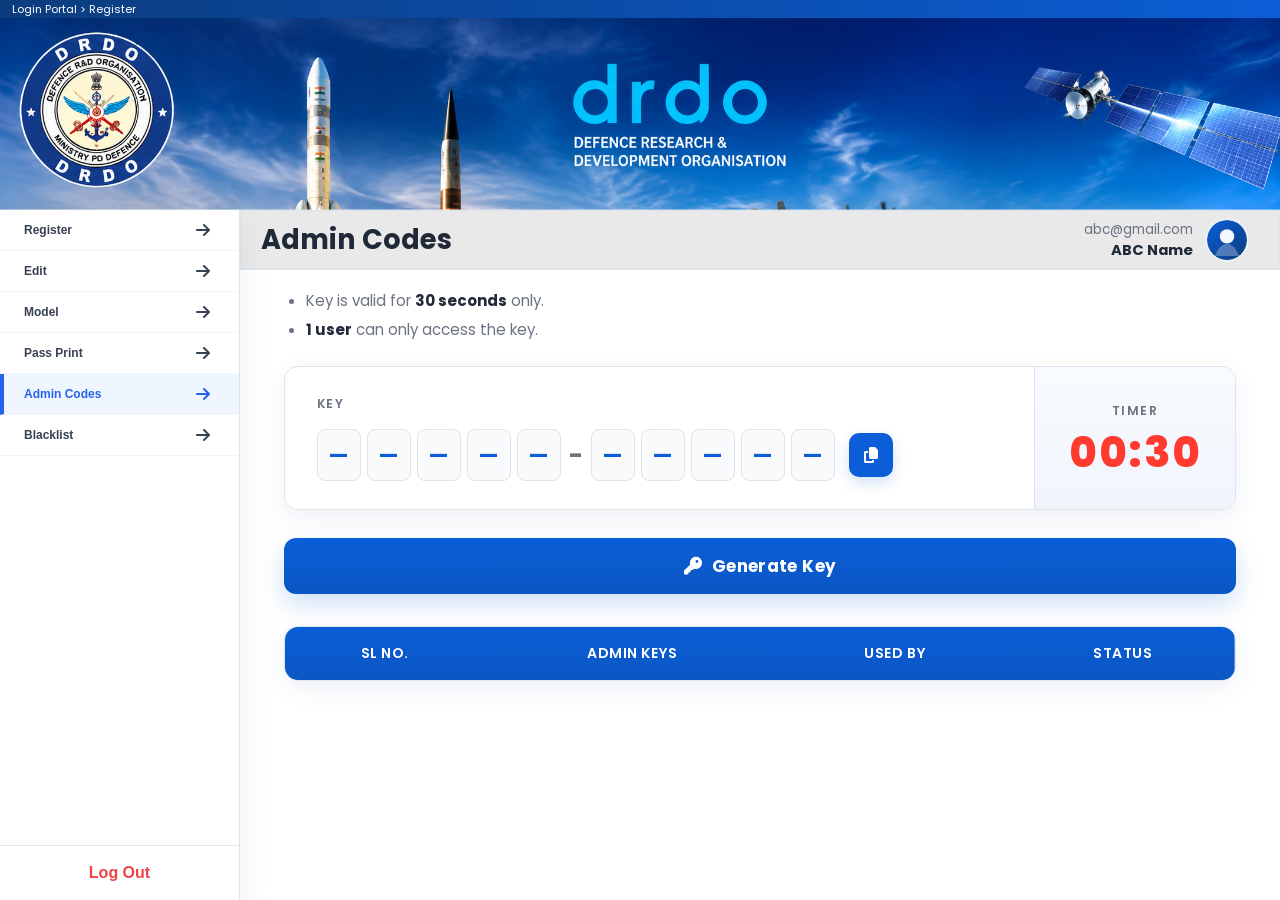
==== frontend/admin_codes_page/index.html @ 41c335f1 "v3" ====
<!DOCTYPE html>
<html lang="en">
<head>
    <meta charset="UTF-8">
    <meta name="viewport" content="width=device-width, initial-scale=1.0">
    <title>Admin Codes — Visitor Pass Management Portal</title>
    <meta name="description" content="Generate and manage admin access codes for the Visitor Pass Management Portal.">
    <link rel="preconnect" href="https://fonts.googleapis.com">
    <link rel="preconnect" href="https://fonts.gstatic.com" crossorigin>
    <link rel="stylesheet" href="https://cdnjs.cloudflare.com/ajax/libs/font-awesome/6.7.2/css/all.min.css">
    <link href="https://fonts.googleapis.com/css2?family=Poppins:wght@400;500;600;700;800&display=swap" rel="stylesheet">
    <link rel="stylesheet" href="../register_page/style.css">
    <link rel="stylesheet" href="style.css">
</head>
<body>
    <!-- Thin top breadcrumb strip -->
    <header class="mini-header" aria-label="Breadcrumb">
        <span>Login Portal &gt; Register</span>
    </header>

    <!-- Banner -->
    <section class="banner" aria-label="Portal banner">
        <div class="banner__overlay"></div>
    </section>

    <div class="app" id="appRoot">
        <!-- Sidebar navigation -->
        <div class="sidebar">
            <a href="../register_page/index.html" class="menu-item">
                <span>Register</span>
                <i class="fa-solid fa-arrow-right"></i>
            </a>
            <a href="../edit_page/index.html" class="menu-item">
                <span>Edit</span>
                <i class="fa-solid fa-arrow-right"></i>
            </a>
            <a href="#" class="menu-item">
                <span>Model</span>
                <i class="fa-solid fa-arrow-right"></i>
            </a>
            <a href="#" class="menu-item">
                <span>Pass Print</span>
                <i class="fa-solid fa-arrow-right"></i>
            </a>
            <a href="#" class="menu-item active">
                <span>Admin Codes</span>
                <i class="fa-solid fa-arrow-right"></i>
            </a>
            <a href="#" class="menu-item">
                <span>Blacklist</span>
                <i class="fa-solid fa-arrow-right"></i>
            </a>
            <div class="spacer"></div>
            <a id="logoutButton" class="logout">Log Out</a>
        </div>

        <div class="overlay" id="sidebarOverlay" hidden></div>

        <main class="main">
            <!-- Topbar -->
            <header class="topbar">
                <div class="topbar__left">
                    <div>
                        <h2>Admin Codes</h2>
                    </div>
                </div>
                <div class="topbar__right">
                    <div class="profile" id="profileWidget">
                        <button class="profile__button" type="button" id="profileToggle" aria-haspopup="true" aria-expanded="false">
                            <span>
                                <small id="profileUsername">abc@gmail.com</small>
                                <strong id="profileName">ABC Name</strong>
                            </span>
                            <img alt="Profile picture" src="data:image/svg+xml;charset=UTF-8,%3Csvg xmlns='http://www.w3.org/2000/svg' width='200' height='200' viewBox='0 0 200 200'%3E%3Cdefs%3E%3ClinearGradient id='g' x1='0' x2='1' y1='0' y2='1'%3E%3Cstop offset='0' stop-color='%230B5ED7'/%3E%3Cstop offset='1' stop-color='%230B3C7D'/%3E%3C/linearGradient%3E%3C/defs%3E%3Crect width='200' height='200' rx='100' fill='url(%23g)'/%3E%3Ccircle cx='100' cy='82' r='36' fill='white' fill-opacity='.95'/%3E%3Cpath d='M40 180c13-40 41-61 60-61s47 21 60 61' fill='white' fill-opacity='.28'/%3E%3C/svg%3E">
                        </button>
                        <div class="profile__menu" id="profileMenu" hidden>
                            <button type="button">View profile</button>
                            <button type="button">Account settings</button>
                            <button type="button" id="profileLogout">Sign out</button>
                        </div>
                    </div>
                </div>
            </header>

            <!-- Dashboard content -->
            <section class="content-card">
                <div class="admin-page">

                    <!-- Instructions -->
                    <div class="page-header">
                        <ul class="admin-instructions">
                            <li>Key is valid for <strong>30 seconds</strong> only.</li>
                            <li><strong>1 user</strong> can only access the key.</li>
                        </ul>
                    </div>

                    <!-- Key & Timer Display -->
                    <div class="active-key-card" id="activeKeyCard">

                        <!-- Left: Key Display -->
                        <div class="key-section">
                            <span class="section-label-text">Key</span>
                            <div class="key-display">
                                <div class="key-boxes" id="keyBoxes">
                                    <span class="key-char" id="keyChar1">—</span>
                                    <span class="key-char" id="keyChar2">—</span>
                                    <span class="key-char" id="keyChar3">—</span>
                                    <span class="key-char" id="keyChar4">—</span>
                                    <span class="key-char" id="keyChar5">—</span>
                                    <span class="key-hyphen">-</span>
                                    <span class="key-char" id="keyChar6">—</span>
                                    <span class="key-char" id="keyChar7">—</span>
                                    <span class="key-char" id="keyChar8">—</span>
                                    <span class="key-char" id="keyChar9">—</span>
                                    <span class="key-char" id="keyChar10">—</span>
                                </div>
                                <button class="copy-btn" id="copyBtn" type="button" title="Copy key to clipboard" aria-label="Copy key">
                                    <i class="fa-solid fa-copy"></i>
                                </button>
                            </div>
                        </div>

                        <!-- Vertical Divider -->
                        <div class="card-divider"></div>

                        <!-- Right: Timer Display -->
                        <div class="timer-section">
                            <span class="section-label-text">Timer</span>
                            <h2 class="timer-value" id="timer">00:30</h2>
                        </div>
                    </div>

                    <!-- Generate Key Button -->
                    <button class="generate-btn" id="generateBtn" type="button">
                        <i class="fa-solid fa-key"></i>
                        Generate Key
                    </button>

                    <!-- Data Table -->
                    <div class="table-card" id="tableCard">
                        <table>
                            <thead>
                                <tr>
                                    <th>Sl no.</th>
                                    <th>Admin keys</th>
                                    <th>Used by</th>
                                    <th>Status</th>
                                </tr>
                            </thead>
                            <tbody id="historyTable">
                                <!-- Rows will be inserted by JS -->
                            </tbody>
                        </table>
                    </div>

                </div>
            </section>
        </main>
    </div>

    <script src="script.js"></script>
</body>
</html>
---- frontend/register_page/style.css ----
:root {
    --primary: #0b5ed7;
    --primary-dark: #0b3c7d;
    --bg: #f4f7fb;
    --sidebar: #ffffff;
    --card: #ffffff;
    --border: #dde4ec;
    --text: #1f2937;
    --muted: #6b7280;
    --shadow: 0 10px 30px rgba(15, 23, 42, 0.08);
    --shadow-strong: 0 16px 40px rgba(15, 23, 42, 0.12);
    --radius: 8px;
    --transition: 180ms ease;
}

* {
    box-sizing: border-box;
    margin: 0;
    padding: 0;
}

html {
    scroll-behavior: smooth;
}

body {
    height: 100%;
    margin: 0;
    overflow: hidden;
}

body.sidebar-open {
    overflow: hidden;
}

button,
input,
select,
textarea {
    font: inherit;
}

button {
    border: 0;
    cursor: pointer;
}

img {
    display: block;
    max-width: 100%;
}

a {
    color: inherit;
}

.page-shell {
    min-height: 100vh;
}

.portal-strip {
    height: 18px;
    background: var(--primary);
    color: #fff;
    font-size: 11px;
    display: flex;
    align-items: center;
    gap: 10px;
    padding: 0 14px;
    box-shadow: 0 2px 10px rgba(11, 94, 215, 0.28);
}

.menu-toggle {
    width: 24px;
    height: 16px;
    display: none;
    background: transparent;
    align-items: center;
    justify-content: center;
    gap: 3px;
    flex-direction: column;
}

.menu-toggle span {
    width: 18px;
    height: 2px;
    border-radius: 999px;
    background: #fff;
}

.banner {
    width: 100%;
    height: clamp(120px, 15vw, 220px);
    background-image: url("banner.png");
    background-size: cover;
    background-position: center;
    background-repeat: no-repeat;
    box-shadow: inset 0 -1px 0 rgba(255, 255, 255, 0.35);
}

.dashboard {
    display: flex;
    min-height: calc(100vh - 18px - clamp(120px, 15vw, 220px));
}

.sidebar {
    width: 240px;
    flex: 0 0 240px;
    background: var(--sidebar);
    border-right: 1px solid var(--border);
    box-shadow: var(--shadow);
    display: flex;
    flex-direction: column;
    position: sticky;
    top: 0;
    height: calc(100vh - 18px);
    z-index: 20;
}
.sidebar__header {
    display: flex;
    gap: 12px;
    align-items: center;
    padding: 22px 18px 18px;
    border-bottom: 1px solid var(--border);
}


.sidebar__mark {
    width: 44px;
    height: 44px;
    border-radius: 12px;
    background: linear-gradient(135deg, var(--primary), var(--primary-dark));
    color: #fff;
    display: grid;
    place-items: center;
    font-weight: 700;
    box-shadow: 0 10px 18px rgba(11, 94, 215, 0.22);
}

.sidebar__header h2 {
    font-size: 1rem;
    margin-bottom: 2px;
}

.sidebar__header p {
    color: var(--muted);
    font-size: 0.85rem;
}

.sidebar__nav {
    display: grid;
    padding: 14px 10px;
    gap: 4px;
}

.nav-item {
    display: flex;
    align-items: center;
    gap: 12px;
    padding: 13px 14px;
    text-decoration: none;
    border-radius: var(--radius);
    color: var(--text);
    transition: background var(--transition), color var(--transition), transform var(--transition), box-shadow var(--transition);
}

.nav-item:hover,
.nav-item--active {
    background: rgba(11, 94, 215, 0.1);
    color: var(--primary);
    transform: translateX(3px);
}

.nav-item--active {
    font-weight: 600;
    box-shadow: inset 3px 0 0 var(--primary);
}

.nav-icon {
    width: 30px;
    height: 30px;
    border-radius: 999px;
    background: #eef4ff;
    display: grid;
    place-items: center;
    font-size: 0.72rem;
    color: var(--primary-dark);
    flex-shrink: 0;
}

.sidebar__footer {
    margin-top: auto;
    padding: 16px;
    border-top: 1px solid var(--border);
}

.logout-btn {
    width: 100%;
    border-radius: var(--radius);
    background: #dc2626;
    color: #fff;
    padding: 13px 16px;
    transition: transform var(--transition), filter var(--transition), box-shadow var(--transition);
    box-shadow: 0 10px 22px rgba(220, 38, 38, 0.2);
}

.logout-btn:hover {
    transform: translateY(-1px);
    filter: brightness(1.04);
}

.overlay {
    display: none;
}

.main-content {
    flex: 1;
    min-width: 0;
    padding: 22px;
    display: grid;
    gap: 18px;
}
.topbar{
    margin:0 !important;
    border-radius:0 !important;

    width:100%;

    padding:0 20px;

    height:60px;

    background:#fff;

    border-bottom:1px solid #ddd;

    box-shadow:0 5px 8px rgba(0,0,0,.08);
}

.eyebrow {
    font-size: 0.72rem;
    letter-spacing: 0.18em;
    text-transform: uppercase;
    color: var(--muted);
    margin-bottom: 6px;
}

.topbar h1,
.card-header h2 {
    font-size: clamp(1.35rem, 1.1vw + 1rem, 2rem);
    color: var(--primary-dark);
}

.subtitle {
    color: var(--secondary-text, var(--muted));
    margin-top: 4px;
}
.profile
.profile-area {
    position: relative;
}
.profile-trigger {
    display: flex;
    align-items: center;
    gap: 12px;
    background: #fff;
    border: 1px solid var(--border);
    border-radius: 999px;
    padding: 8px 12px 8px 8px;
    box-shadow: var(--shadow);
    transition: transform var(--transition), box-shadow var(--transition);
}

.profile-trigger:hover {
    transform: translateY(-1px);
    box-shadow: var(--shadow-strong);
}

.profile-trigger img {
    width: 48px;
    height: 48px;
    border-radius: 50%;
    object-fit: cover;
}

.profile-meta {
    display: grid;
    text-align: left;
}

.profile-meta strong {
    font-size: 0.92rem;
}

.profile-meta small {
    color: var(--muted);
}

.profile-caret {
    color: var(--muted);
    font-size: 0.85rem;
}

.profile-menu {
    position: absolute;
    top: calc(100% + 10px);
    right: 0;
    width: 220px;
    background: #fff;
    border: 1px solid var(--border);
    border-radius: 14px;
    box-shadow: var(--shadow-strong);
    padding: 8px;
    display: none;
    z-index: 40;
}

.profile-menu.is-open {
    display: grid;
}

.profile-menu a {
    text-decoration: none;
    color: var(--text);
    padding: 12px 12px;
    border-radius: 10px;
    transition: background var(--transition), color var(--transition);
}

.profile-menu a:hover {
    background: rgba(11, 94, 215, 0.08);
    color: var(--primary);
}

.main-card {
    background: var(--card);
    border: 1px solid var(--border);
    border-radius: 12px;
    box-shadow: var(--shadow);
    padding: 24px;
}

.card-header {
    display: flex;
    justify-content: space-between;
    align-items: center;
    gap: 16px;
    margin-bottom: 20px;
}

.card-actions {
    display: flex;
    gap: 10px;
}

.icon-btn {
    width: 40px;
    height: 40px;
    border-radius: 50%;
    background: #f8fafc;
    border: 1px solid var(--border);
    transition: transform var(--transition), background var(--transition), box-shadow var(--transition);
    box-shadow: 0 8px 18px rgba(15, 23, 42, 0.05);
}

.icon-btn:hover {
    transform: translateY(-1px);
    background: #fff;
    box-shadow: 0 10px 20px rgba(15, 23, 42, 0.08);
}

.registration-form {
    display: grid;
    grid-template-columns: minmax(0, 1fr) 320px;
    gap: 24px;
}

.form-grid {
    display: grid;
    grid-template-columns: repeat(2, minmax(0, 1fr));
    gap: 16px;
}

.field {
    display: flex;
    flex-direction: column;
    gap: 8px;
}

.field--full {
    grid-column: 1 / -1;
}

.field label {
    font-size: 0.92rem;
    font-weight: 500;
    color: var(--text);
}

.field input,
.field select,
.field textarea {
    width: 100%;
    border: 1px solid var(--border);
    background: #fff;
    border-radius: var(--radius);
    color: var(--text);
    padding: 13px 14px;
    outline: none;
    transition: border-color var(--transition), box-shadow var(--transition), transform var(--transition);
}

.field textarea {
    min-height: 110px;
    resize: vertical;
}

.field input::placeholder,
.field textarea::placeholder {
    color: #94a3b8;
}

.field input:focus,
.field select:focus,
.field textarea:focus {
    border-color: var(--primary);
    box-shadow: 0 0 0 3px rgba(11, 94, 215, 0.14);
    transform: translateY(-1px);
}

.photo-panel {
    background: #fff;
    border: 1px solid var(--border);
    border-radius: 12px;
    padding: 18px;
    display: flex;
    flex-direction: column;
    gap: 14px;
    box-shadow: var(--shadow);
}

.photo-frame {
    overflow: hidden;
    border-radius: 14px;
    border: 1px solid var(--border);
    background: #f8fafc;
}

.photo-frame img {
    width: 100%;
    aspect-ratio: 4 / 5;
    object-fit: cover;
}

.photo-actions {
    display: grid;
    gap: 10px;
}

.btn,
.save-btn,
.reset-btn {
    width: 100%;
    border-radius: var(--radius);
    padding: 13px 16px;
    font-weight: 600;
    transition: transform var(--transition), box-shadow var(--transition), filter var(--transition), background var(--transition);
}

.btn:hover,
.save-btn:hover,
.reset-btn:hover {
    transform: translateY(-1px);
}

.btn--primary,
.save-btn {
    background: var(--primary);
    color: #fff;
    box-shadow: 0 12px 22px rgba(11, 94, 215, 0.22);
}

.btn--primary:hover,
.save-btn:hover {
    background: #084cc0;
}

.btn--secondary {
    background: #eef4ff;
    color: var(--primary-dark);
    border: 1px solid #cfe0ff;
}

.btn--secondary:hover {
    background: #e1ecff;
}

.btn--ghost,
.reset-btn {
    background: #fff;
    color: var(--text);
    border: 1px solid var(--border);
}

.btn--ghost:hover,
.reset-btn:hover {
    background: #f8fafc;
}

.form-footer {
    display: flex;
    justify-content: center;
    align-items: center;
    gap: 14px;
    margin-top: 24px;
    flex-wrap: wrap;
}

.save-btn {
    max-width: 320px;
}

.reset-btn {
    max-width: 180px;
}

.toast {
    position: fixed;
    left: 50%;
    bottom: 24px;
    transform: translateX(-50%) translateY(20px);
    min-width: min(440px, calc(100vw - 32px));
    background: #0f172a;
    color: #fff;
    border-radius: 14px;
    padding: 14px 16px;
    box-shadow: var(--shadow-strong);
    opacity: 0;
    pointer-events: none;
    transition: opacity var(--transition), transform var(--transition);
    z-index: 100;
}

.toast.is-visible {
    opacity: 1;
    transform: translateX(-50%) translateY(0);
}

.toast.toast--success {
    background: linear-gradient(135deg, #0b5ed7, #0b3c7d);
}

.toast.toast--error {
    background: linear-gradient(135deg, #b91c1c, #7f1d1d);
}

.btn:focus-visible,
.save-btn:focus-visible,
.reset-btn:focus-visible,
.logout-btn:focus-visible,
.nav-item:focus-visible,
.profile-trigger:focus-visible,
.icon-btn:focus-visible,
.menu-toggle:focus-visible {
    outline: 3px solid rgba(11, 94, 215, 0.25);
    outline-offset: 2px;
}

.btn,
.save-btn,
.reset-btn,
.logout-btn,
.nav-item,
.profile-trigger,
.icon-btn,
.menu-toggle {
    transition: transform var(--transition), background var(--transition), box-shadow var(--transition), color var(--transition), filter var(--transition);
}

@keyframes pageFade {
    from {
        opacity: 0;
        transform: translateY(6px);
    }
    to {
        opacity: 1;
        transform: translateY(0);
    }
}

@media (max-width: 1180px) {
    .registration-form {
        grid-template-columns: 1fr;
    }

    .photo-panel {
        order: -1;
    }
}

@media (max-width: 980px) {
    .dashboard {
        display: block;
    }

    .sidebar {
        position: fixed;
        left: 0;
        top: 18px;
        bottom: 0;
        transform: translateX(-100%);
        transition: transform 220ms ease;
        height: calc(100vh - 18px);
        z-index: 30;
    }

    .sidebar.is-open {
        transform: translateX(0);
    }

    .overlay {
        display: block;
        position: fixed;
        inset: 0;
        background: rgba(15, 23, 42, 0.45);
        opacity: 0;
        pointer-events: none;
        transition: opacity 220ms ease;
        z-index: 25;
    }

    .overlay.is-visible {
        opacity: 1;
        pointer-events: auto;
    }

    .menu-toggle {
        display: inline-flex;
    }

    .main-content {
        padding: 18px;
    }

    .topbar {
        flex-direction: column;
        align-items: flex-start;
    }

    .form-grid {
        grid-template-columns: 1fr;
    }

    .field--full {
        grid-column: auto;
    }
}

@media (max-width: 640px) {
    .portal-strip {
        padding-inline: 12px;
    }

    .main-card {
        padding: 18px;
    }

    .card-header {
        flex-direction: column;
        align-items: flex-start;
    }

    .profile-trigger {
        width: 100%;
        justify-content: flex-start;
        border-radius: 18px;
    }

    .profile-meta {
        flex: 1;
    }

    .photo-actions {
        gap: 8px;
    }

    .save-btn,
    .reset-btn {
        max-width: none;
        width: 100%;
    }

    .toast {
        min-width: calc(100vw - 20px);
        bottom: 10px;
    }
}:root {
    --primary: #0B5ED7;
    --primary-dark: #0B3C7D;
    --bg: #F4F7FB;
    --sidebar: #FFFFFF;
    --card: #FFFFFF;
    --border: #DDE4EC;
    --text: #1F2937;
    --muted: #6B7280;
    --shadow: 0 12px 30px rgba(11, 62, 125, 0.08);
    --shadow-soft: 0 8px 20px rgba(15, 23, 42, 0.06);
    --radius: 8px;
}

* {
    box-sizing: border-box;
    margin: 0;
    padding: 0;
}

html {
    scroll-behavior: smooth;
}

body {
    min-height: 100vh;
    background: var(--bg);
    color: var(--text);
    font-family: "Poppins", sans-serif;
}

body.is-loaded .page-fade {
    animation: fadeUp 420ms ease both;
}

button,
input,
select,
textarea {
    font: inherit;
}

button {
    border: 0;
    cursor: pointer;
}

img {
    display: block;
    max-width: 100%;
}
.modal{
    position:fixed;
    inset:0;

    display:none;
    justify-content:center;
    align-items:center;

    background:rgba(0,0,0,.4);

    z-index:9999;
}

.modal.show{
    display:flex;
}

.modal-content{

    width:340px;

    background:#fff;

    border-radius:12px;

    padding:30px;

    text-align:center;

    box-shadow:0 10px 30px rgba(0,0,0,.2);
}

.success-icon{
    font-size:60px;
    color:#16a34a;

    margin-bottom:15px;
}

.modal-content h2{
    margin-bottom:10px;
}

.modal-content p{
    color:#555;
    margin-bottom:25px;
}

.modal-content button{

    width:100%;

    padding:12px;

    border:none;

    border-radius:8px;

    background:#0B5ED7;

    color:#fff;

    font-size:16px;

    cursor:pointer;
}
.mini-header {
    height: 18px;
    display: flex;
    align-items: center;
    padding: 0 12px;
    color: #fff;
    font-size: 11px;
    background: linear-gradient(90deg, var(--primary-dark), var(--primary));
    box-shadow: 0 2px 8px rgba(11, 60, 125, 0.22);
}

.banner {
    position: relative;
    width: 100%;
    height: clamp(120px, 15vw, 380px);
    background: url("banner.png") center/cover no-repeat;
    overflow: hidden;
    background-position: top center ;
}

.banner__content {
    position: relative;
    z-index: 1;
    height: 100%;
    display: flex;
    flex-direction: column;
    justify-content: center;
    gap: 8px;
    padding: 0 clamp(18px, 3vw, 36px);
    color: #fff;
    max-width: 740px;
}

.banner__eyebrow,
.section-label {
    font-size: 12px;
    text-transform: uppercase;
    letter-spacing: 0.14em;
    color: rgba(255, 255, 255, 0.82);
}

.banner h1 {
    font-size: clamp(1.4rem, 2vw, 2.4rem);
    line-height: 1.1;
}

.banner p {
    font-size: 0.95rem;
    color: rgba(255, 255, 255, 0.9);
    max-width: 58ch;
}

.app{
    display:grid;
    grid-template-columns:240px 1fr;

    height:calc(100vh - 18px - clamp(120px,15vw,320px));

    overflow:hidden;
}



.sidebar__brand {
    display: flex;
    align-items: center;
    gap: 12px;
    padding: 10px 18px 18px;
    border-bottom: 1px solid var(--border);
}

.sidebar__logo {
    width: 42px;
    height: 42px;
    border-radius: 12px;
    display: grid;
    place-items: center;
    color: #fff;
    font-weight: 700;
    background: linear-gradient(135deg, var(--primary), var(--primary-dark));
    box-shadow: var(--shadow-soft);
}

.sidebar__brand strong {
    display: block;
    font-size: 0.95rem;
}

.sidebar__brand span,
.sidebar__status span,
.content-card__hint,
.panel__title p,
.toast p,
.profile__menu button,
.field label,
.topbar__right small {
    color: var(--muted);
}

.nav {
    display: grid;
    gap: 8px;
    padding: 18px 12px;
}

.nav__link {
    display: flex;
    align-items: center;
    gap: 12px;
    text-decoration: none;
    color: var(--text);
    padding: 12px 14px;
    border-radius: var(--radius);
    transition: background 180ms ease, color 180ms ease, transform 180ms ease, box-shadow 180ms ease;
}

.nav__icon {
    width: 30px;
    height: 30px;
    border-radius: 10px;
    display: grid;
    place-items: center;
    background: #eef4fb;
    flex: 0 0 auto;
}

.nav__link:hover,
.nav__link--active {
    background: rgba(11, 94, 215, 0.1);
    color: var(--primary);
    transform: translateX(2px);
}

.nav__link--active .nav__icon {
    background: var(--primary);
    color: #fff;
}

.sidebar__footer {
    margin-top: auto;
    padding: 0 12px;
    display: grid;
    gap: 14px;
}

.sidebar__status {
    padding: 14px;
    border: 1px solid var(--border);
    border-radius: var(--radius);
    background: #f9fbff;
}

.sidebar__status strong {
    display: block;
    margin-bottom: 4px;
    color: var(--primary-dark);
}

.btn {
    width: 100%;
    min-height: 44px;
    border-radius: var(--radius);
    padding: 11px 16px;
    font-weight: 600;
    transition: transform 180ms ease, box-shadow 180ms ease, background 180ms ease, opacity 180ms ease;
}

.btn:hover,
.icon-button:hover,
.profile__button:hover,
.profile__menu button:hover {
    transform: translateY(-1px);
}

.btn--danger {
    color: #fff;
    background: #dc3545;
    box-shadow: 0 10px 20px rgba(220, 53, 69, 0.14);
}

.btn--primary,
.btn--save {
    color: #fff;
    background: linear-gradient(180deg, var(--primary), #0a56c4);
    box-shadow: 0 12px 24px rgba(11, 94, 215, 0.2);
}

.btn--secondary {
    color: var(--primary-dark);
    background: #eef5ff;
    border: 1px solid #cfe0fb;
}

.btn--ghost {
    color: var(--primary-dark);
    background: #fff;
    border: 1px solid var(--border);
}

.main{
    display:flex;
    flex-direction:column;

    height:calc(100vh - 18px - clamp(120px,15vw,320px));

    overflow:hidden;
}

.topbar {
    display: flex;
    justify-content: space-between;
    align-items: center;
    gap: 18px;
    padding: 18px 20px;
    background: #e9e9e9;
    border: 1px solid var(--border);
    border-radius: var(--radius);
    box-shadow: var(--shadow);
}

.topbar__left,
.topbar__right {
    display: flex;
    align-items: center;
    gap: 14px;
}

.section-label {
    color: var(--primary);
    margin-bottom: 4px;
}

.topbar h2 {
    font-size: clamp(1.2rem, 1vw + 1rem, 1.7rem);
    color: var(--text);
}

.section-subtitle {
    margin-top: 4px;
    color: var(--muted);
    font-size: 0.94rem;
}

.icon-button {
    width: 42px;
    height: 42px;
    border-radius: 50%;
    background: #f4f8fd;
    border: 1px solid var(--border);
    display: grid;
    place-items: center;
    box-shadow: var(--shadow-soft);
    transition: transform 180ms ease, box-shadow 180ms ease, background 180ms ease;
}

.icon-button span {
    width: 16px;
    height: 2px;
    background: var(--primary-dark);
    border-radius: 999px;
    display: block;
}

.icon-button--menu {
    display: none;
    gap: 3px;
}

.icon-button__glyph {
    font-size: 1rem;
}

.profile {
    position: relative;
}

.profile__button {
    display: flex;
    align-items: center;
    gap: 12px;
    padding: 8px 10px 8px 8px;
    background: #ffffff00;
    transition: transform 180ms ease, box-shadow 180ms ease;
}

.profile__button img {
    width: 44px;
    height: 44px;
    border-radius: 50%;
    object-fit: cover;
    border: 2px solid #eaf1fb;
}

.profile__button strong,
.profile__button small {
    display: block;
    text-align: right;
}

.profile__button strong {
    font-size: 0.92rem;
    color: var(--text);
}

.profile__menu {
    position: absolute;
    top: calc(100% + 10px);
    right: 0;
    width: 200px;
    padding: 8px;
    border-radius: 12px;
    background: #fff;
    border: 1px solid var(--border);
    box-shadow: var(--shadow);
    z-index: 20;
}

.profile__menu button {
    width: 100%;
    text-align: left;
    border-radius: 10px;
    background: transparent;
    padding: 10px 12px;
}

.content-card{
    flex:1;

    overflow-y:auto;
    overflow-x:hidden;

    padding:20px;
    background:#fff;
}
.content-card__header {
    display: flex;
    justify-content: space-between;
    gap: 12px;
    align-items: flex-end;
    margin-bottom: 18px;
}

.content-card__header h3 {
    font-size: clamp(1.1rem, 1vw + 1rem, 1.5rem);
    color: var(--primary-dark);
    margin-top: 4px;
}

.form-layout {
    display: grid;
    gap: 18px;
}

.form-layout__body {
    display: grid;
    grid-template-columns: minmax(0, 1fr) 320px;
    gap: 18px;
}

.panel {
    background: #fff;
    border: 1px solid var(--border);
    border-radius: var(--radius);
    box-shadow: var(--shadow-soft);
    padding: 18px;
}

.panel__title {
    margin-bottom: 16px;
}

.panel__title h4 {
    color: var(--primary-dark);
    font-size: 1.04rem;
    margin-bottom: 4px;
}

.grid-fields {
    display: grid;
    grid-template-columns: repeat(2, minmax(0, 1fr));
    gap: 14px;
}

.field {
    display: flex;
    flex-direction: column;
    gap: 7px;
}

.field--full {
    grid-column: 1 / -1;
}

.field label {
    font-size: 0.92rem;
    font-weight: 500;
    color: var(--text);
}

.field input,
.field select,
.field textarea {
    width: 100%;
    min-height: 44px;
    border-radius: var(--radius);
    border: 1px solid var(--border);
    background: #fff;
    color: var(--text);
    padding: 11px 14px;
    outline: none;
    transition: border-color 180ms ease, box-shadow 180ms ease, transform 180ms ease;
}

.field textarea {
    min-height: 100px;
    resize: vertical;
}

.field input::placeholder,
.field textarea::placeholder {
    color: #94a3b8;
}

.field input:focus,
.field select:focus,
.field textarea:focus {
    border-color: var(--primary);
    box-shadow: 0 0 0 4px rgba(11, 94, 215, 0.12);
}

.field input.invalid,
.field select.invalid,
.field textarea.invalid {
    border-color: #dc3545;
    box-shadow: 0 0 0 4px rgba(220, 53, 69, 0.08);
}

.photo-preview {
    overflow: hidden;
    border-radius: 12px;
    border: 1px dashed #cfd8e5;
    background: linear-gradient(180deg, #f8fbff, #eef4fb);
}

.photo-preview img {
    width: 100%;
    aspect-ratio: 4 / 5;
    object-fit: cover;
}

.photo-actions {
    display: grid;
    gap: 10px;
    margin-top: 14px;
}

.form-actions {
    display: flex;
    justify-content: center;
    gap: 12px;
    flex-wrap: wrap;
}

.form-actions .btn {
    width: min(220px, 100%);
}

.toast {
    position: fixed;
    right: 18px;
    bottom: 18px;
    width: min(340px, calc(100vw - 36px));
    padding: 16px 18px;
    border-radius: 12px;
    background: #fff;
    border: 1px solid #cfe0fb;
    box-shadow: var(--shadow);
    z-index: 40;
}

.toast strong {
    display: block;
    color: var(--primary-dark);
    margin-bottom: 6px;
}

.overlay {
    position: fixed;
    inset: 0;
    background: rgba(15, 23, 42, 0.45);
    backdrop-filter: blur(4px);
    z-index: 15;
}

.app.is-loaded .content-card,
.app.is-loaded .topbar,
.app.is-loaded .sidebar {
    animation: riseIn 420ms ease both;
}

body.sidebar-collapsed .app {
    grid-template-columns: 76px minmax(0, 1fr);
}

body.sidebar-collapsed .sidebar__brand,
body.sidebar-collapsed .nav__link span:last-child,
body.sidebar-collapsed .sidebar__footer span,
body.sidebar-collapsed .sidebar__footer strong {
    display: none;
}

body.sidebar-collapsed .nav__link {
    justify-content: center;
}

@keyframes riseIn {
    from {
        opacity: 0;
        transform: translateY(12px);
    }
    to {
        opacity: 1;
        transform: translateY(0);
    }
}

@keyframes fadeUp {
    from {
        opacity: 0;
        transform: translateY(10px);
    }
    to {
        opacity: 1;
        transform: translateY(0);
    }
}

@media (max-width: 1120px) {
    .form-layout__body {
        grid-template-columns: 1fr;
    }

    .panel--photo {
        order: -1;
    }
}

@media (max-width: 980px) {
    .app {
        grid-template-columns: 1fr;
    }

    .sidebar {
        position: fixed;
        left: 0;
        top: 18px;
        width: 240px;
        height: calc(100vh - 18px);
        transform: translateX(-105%);
        transition: transform 220ms ease;
        z-index: 30;
    }

    body.sidebar-open .sidebar {
        transform: translateX(0);
    }

    .icon-button--menu {
        display: grid;
    }

    body.sidebar-collapsed .app {
        grid-template-columns: 1fr;
    }

    body.sidebar-collapsed .sidebar__brand,
    body.sidebar-collapsed .nav__link span:last-child,
    body.sidebar-collapsed .sidebar__footer span,
    body.sidebar-collapsed .sidebar__footer strong {
        display: block;
    }

    .overlay {
        display: none;
    }

    body.sidebar-open .overlay {
        display: block;
    }
}

@media (max-width: 720px) {
    .topbar {
        flex-direction: column;
        align-items: flex-start;
    }

    .topbar__right {
        width: 100%;
        justify-content: space-between;
        flex-wrap: wrap;
    }

    .grid-fields {
        grid-template-columns: 1fr;
    }

    .field--full {
        grid-column: auto;
    }

    .content-card,
    .panel {
        padding: 16px;
    }

    .form-actions .btn {
        width: 100%;
    }

    .profile__menu {
        right: auto;
        left: 0;
    }
}
/* Sidebar */
.sidebar{
    height:100%;
    overflow:hidden;

    display:flex;
    flex-direction:column;

    border-right:1px solid var(--border);
    background:#fff;
}
/* Menu Items */
.menu-item {
    display: flex;
    align-items: center;
    justify-content: space-between;

    padding: 12px 24px;

    text-decoration: none;
    color: #374151;

    font-family: "Inter", sans-serif;
    font-size: 12px;
    font-weight: 600;

    transition: all 0.25s ease;
    border-bottom: 1px solid #f1f5f9;
}

.menu-item:hover {
    background: #f8fafc;
    color: #2563eb;
}

.menu-item.active {
    background: #eff6ff;
    color: #2563eb;
    border-left: 4px solid #2563eb;
    padding-left: 20px;
}

/* Icons */
.menu-item i {
    font-size: 16px;
    width: 24px;
    text-align: center;
}

/* Spacer */
.spacer {
    flex: 1;
}

/* Logout */
.logout {
    display: flex;
    justify-content: center;
    align-items: center;
    margin-top: auto;
    padding: 18px;

    text-decoration: none;
    color: #ef4444;

    font-family: "Inter", sans-serif;
    font-size: 16px;
    font-weight: 600;

    border-top: 1px solid #e5e7eb;

    transition: all 0.25s ease;
}

.logout:hover {
    background: #fef2f2;
    color: #dc2626;
}

/* Main Content */
.main-content {
    margin-left: 250px;
    min-height: 100vh;
    padding: 24px;
}
---- frontend/admin_codes_page/style.css ----
/* ============================================================
   Admin Codes Page — Redesigned Layout
   Uses the project's existing color palette exclusively:
     --primary:      #0B5ED7
     --primary-dark: #0B3C7D
     --bg:           #F4F7FB
     --card:         #FFFFFF
     --border:       #DDE4EC
     --text:         #1F2937
     --muted:        #6B7280
   ============================================================ */

/* ---- Page Container ---- */
.admin-page {
    padding: 0 24px 40px;
    min-height: 100%;
}

/* ---- Instructions List ---- */
.admin-instructions {
    list-style: disc;
    padding-left: 22px;
    margin: 0 0 8px;
    display: flex;
    flex-direction: column;
    gap: 6px;
}

.admin-instructions li {
    color: var(--muted, #6B7280);
    font-size: 0.94rem;
    line-height: 1.5;
}

.admin-instructions li strong {
    color: var(--text, #1F2937);
}

/* ---- Page Header ---- */
.page-header {
    margin-bottom: 6px;
}

.page-header h2 {
    font-size: 30px;
    margin-bottom: 10px;
}

.page-header p {
    color: #666;
    margin: 4px 0;
}

/* ---- Key + Timer Card ---- */
.active-key-card {
    display: flex;
    align-items: stretch;
    background: var(--card, #fff);
    border: 1px solid var(--border, #DDE4EC);
    border-radius: 14px;
    margin-top: 25px;
    box-shadow: 0 8px 24px rgba(11, 62, 125, 0.07);
    overflow: hidden;
    transition: box-shadow 280ms ease;
}

.active-key-card:hover {
    box-shadow: 0 12px 32px rgba(11, 62, 125, 0.12);
}

/* Left section: Key */
.key-section {
    flex: 1;
    padding: 28px 32px;
    display: flex;
    flex-direction: column;
    gap: 16px;
}

/* Right section: Timer */
.timer-section {
    width: 200px;
    flex-shrink: 0;
    padding: 28px 32px;
    display: flex;
    flex-direction: column;
    align-items: center;
    justify-content: center;
    gap: 12px;
    background: linear-gradient(180deg, #f8fbff 0%, #f0f5fc 100%);
}

/* Vertical Divider */
.card-divider {
    width: 1px;
    background: var(--border, #DDE4EC);
    align-self: stretch;
}

/* Labels */
.section-label-text {
    font-size: 0.78rem;
    font-weight: 600;
    letter-spacing: 0.12em;
    text-transform: uppercase;
    color: var(--muted, #6B7280);
}

/* ---- Key Character Boxes ---- */
.key-display {
    display: flex;
    align-items: center;
    gap: 14px;
}

.key-boxes {
    display: flex;
    align-items: center;
    gap: 6px;
}

.key-char {
    width: 44px;
    height: 52px;
    display: inline-flex;
    align-items: center;
    justify-content: center;
    border-radius: 8px;
    border: 1.5px solid var(--border, #DDE4EC);
    background: #f8fafc;
    font-size: 1.35rem;
    font-weight: 700;
    color: var(--primary, #0B5ED7);
    letter-spacing: 1px;
    transition: border-color 180ms ease, background 180ms ease, transform 180ms ease;
    font-family: "Poppins", monospace;
}

.key-char.filled {
    border-color: var(--primary, #0B5ED7);
    background: #eef4ff;
    transform: translateY(-1px);
}

.key-hyphen {
    font-size: 1.5rem;
    font-weight: 700;
    color: var(--muted, #6B7280);
    padding: 0 2px;
    user-select: none;
}

/* Copy button */
.copy-btn {
    border: none;
    width: 44px;
    height: 44px;
    border-radius: 10px;
    cursor: pointer;
    background: var(--primary, #0B5ED7);
    color: white;
    font-size: 16px;
    display: inline-flex;
    align-items: center;
    justify-content: center;
    flex-shrink: 0;
    transition: background 180ms ease, transform 180ms ease, box-shadow 180ms ease;
    box-shadow: 0 6px 14px rgba(11, 94, 215, 0.18);
}

.copy-btn:hover {
    background: var(--primary-dark, #0B3C7D);
    transform: translateY(-1px);
    box-shadow: 0 8px 18px rgba(11, 94, 215, 0.26);
}

.copy-btn:active {
    transform: translateY(0);
}

/* ---- Timer ---- */
.timer-value {
    color: #ff3b30;
    font-size: 2.6rem;
    font-weight: 800;
    line-height: 1;
    font-variant-numeric: tabular-nums;
    letter-spacing: 2px;
}

/* ---- Generate Key Button ---- */
.generate-btn {
    margin-top: 28px;
    width: 100%;
    height: 56px;
    background: linear-gradient(180deg, var(--primary, #0B5ED7), #0a56c4);
    color: white;
    border: none;
    border-radius: 12px;
    font-size: 1.05rem;
    font-weight: 700;
    cursor: pointer;
    display: inline-flex;
    align-items: center;
    justify-content: center;
    gap: 10px;
    letter-spacing: 0.02em;
    transition: background 180ms ease, transform 180ms ease, box-shadow 180ms ease;
    box-shadow: 0 10px 24px rgba(11, 94, 215, 0.2);
}

.generate-btn:hover {
    background: linear-gradient(180deg, #0a56c4, var(--primary-dark, #0B3C7D));
    transform: translateY(-1px);
    box-shadow: 0 14px 28px rgba(11, 94, 215, 0.28);
}

.generate-btn:active {
    transform: translateY(0);
    box-shadow: 0 6px 14px rgba(11, 94, 215, 0.18);
}

.generate-btn i {
    font-size: 1.1rem;
}

/* ---- Data Table ---- */
.table-card {
    margin-top: 32px;
    background: var(--card, #fff);
    border: 1px solid var(--border, #DDE4EC);
    border-radius: 14px;
    box-shadow: 0 8px 24px rgba(11, 62, 125, 0.07);
    overflow: hidden;
}

table {
    width: 100%;
    border-collapse: collapse;
}

thead {
    background: linear-gradient(180deg, var(--primary, #0B5ED7), #0a56c4);
    color: white;
}

th {
    padding: 16px 20px;
    text-align: center;
    font-weight: 600;
    font-size: 0.88rem;
    letter-spacing: 0.04em;
    text-transform: uppercase;
}

td {
    padding: 16px 20px;
    text-align: center;
    font-size: 0.92rem;
    color: var(--text, #1F2937);
    border-bottom: 1px solid #f0f2f5;
}

tbody tr {
    transition: background 180ms ease;
}

tbody tr:nth-child(even) {
    background: #f8fafc;
}

tbody tr:hover {
    background: rgba(11, 94, 215, 0.04);
}

/* Status badges */
.status {
    padding: 5px 14px;
    border-radius: 20px;
    color: white;
    font-size: 0.78rem;
    font-weight: 600;
    letter-spacing: 0.02em;
    display: inline-block;
}

.active {
    background: #28a745;
}

.used {
    background: #17a2b8;
}

.expired {
    background: #dc3545;
}

/* ---- Responsive ---- */
@media (max-width: 900px) {
    .active-key-card {
        flex-direction: column;
    }

    .card-divider {
        width: 100%;
        height: 1px;
    }

    .timer-section {
        width: 100%;
        padding: 22px 28px;
        flex-direction: row;
        justify-content: space-between;
    }

    .key-char {
        width: 36px;
        height: 44px;
        font-size: 1.1rem;
    }

    .key-display {
        gap: 10px;
    }

    .key-boxes {
        gap: 4px;
    }
}

@media (max-width: 600px) {
    .admin-page {
        padding: 0 14px 30px;
    }

    .key-section {
        padding: 20px 16px;
    }

    .timer-section {
        padding: 18px 16px;
    }

    .key-char {
        width: 30px;
        height: 38px;
        font-size: 0.95rem;
        border-radius: 6px;
    }

    .key-hyphen {
        font-size: 1.2rem;
        padding: 0;
    }

    .copy-btn {
        width: 38px;
        height: 38px;
        font-size: 14px;
    }

    .timer-value {
        font-size: 2rem;
    }

    .generate-btn {
        height: 50px;
        font-size: 0.95rem;
    }

    th, td {
        padding: 12px 10px;
        font-size: 0.82rem;
    }
}
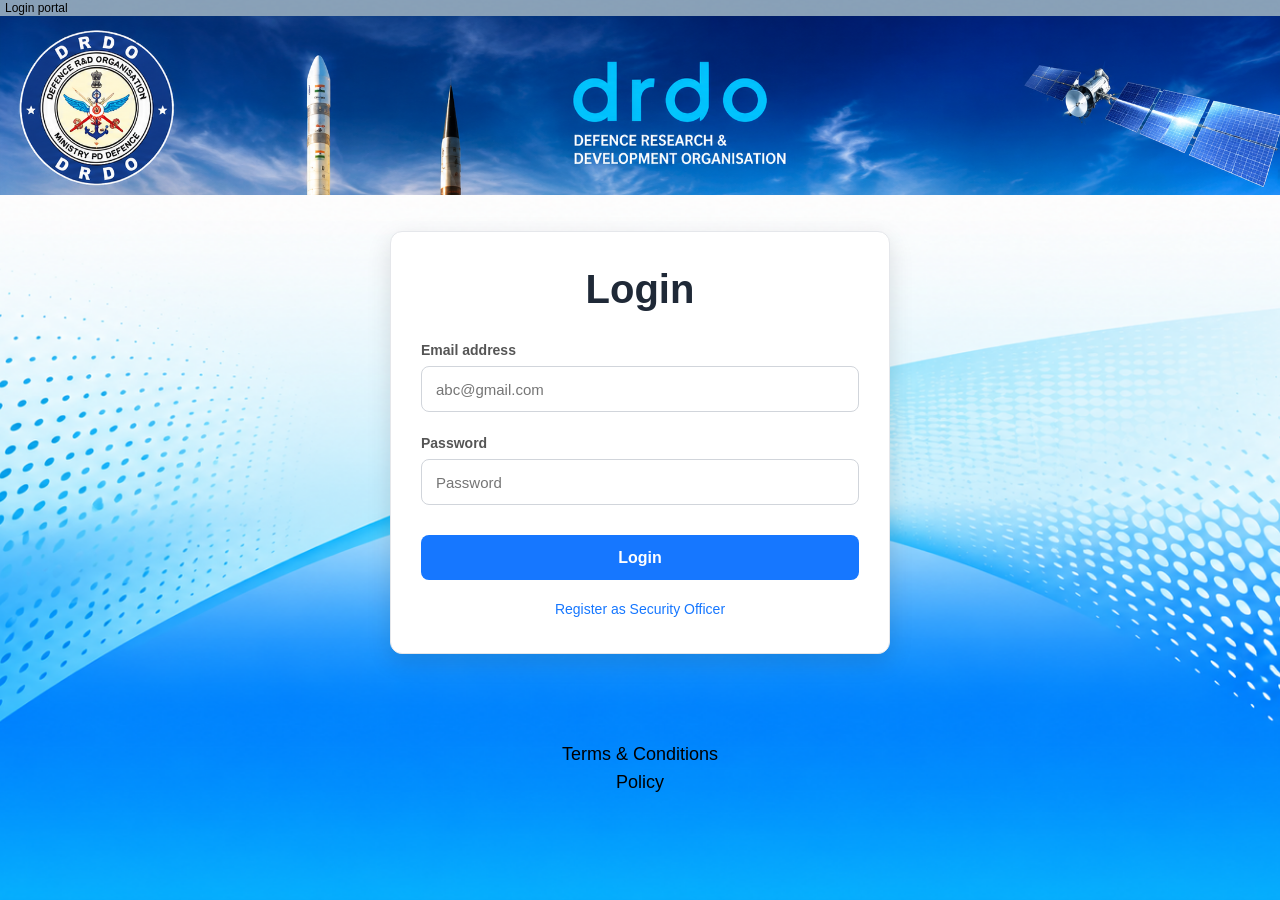
==== commit 91e715b8: "v6" ====
--- a/frontend/admin_codes_page/index.html
+++ b/frontend/admin_codes_page/index.html
@@ -34,11 +34,11 @@
                 <span>Edit</span>
                 <i class="fa-solid fa-arrow-right"></i>
             </a>
-            <a href="#" class="menu-item">
+            <a href="../model_page/index.html" class="menu-item">
                 <span>Model</span>
                 <i class="fa-solid fa-arrow-right"></i>
             </a>
-            <a href="#" class="menu-item">
+            <a href="../print_page/index.html" class="menu-item">
                 <span>Pass Print</span>
                 <i class="fa-solid fa-arrow-right"></i>
             </a>
@@ -46,7 +46,7 @@
                 <span>Admin Codes</span>
                 <i class="fa-solid fa-arrow-right"></i>
             </a>
-            <a href="#" class="menu-item">
+            <a href="../blacklist_page/index.html" class="menu-item">
                 <span>Blacklist</span>
                 <i class="fa-solid fa-arrow-right"></i>
             </a>
@@ -158,6 +158,7 @@
         </main>
     </div>
 
+    <script src="../common.js"></script>
     <script src="script.js"></script>
 </body>
-</html>+</html>
--- a/frontend/register_page/style.css
+++ b/frontend/register_page/style.css
@@ -811,6 +811,47 @@
 
     cursor:pointer;
 }
+
+.camera-modal {
+    position: fixed;
+    inset: 0;
+    display: none;
+    align-items: center;
+    justify-content: center;
+    padding: 24px;
+    background: rgba(15, 23, 42, 0.72);
+    z-index: 10000;
+}
+
+.camera-modal.show {
+    display: flex;
+}
+
+.camera-modal__content {
+    width: min(720px, 100%);
+    background: #fff;
+    border-radius: 12px;
+    padding: 16px;
+    box-shadow: 0 20px 50px rgba(0, 0, 0, 0.28);
+}
+
+.camera-modal video {
+    width: 100%;
+    max-height: min(70vh, 520px);
+    border-radius: 8px;
+    background: #0f172a;
+    object-fit: cover;
+}
+
+.camera-modal__actions {
+    display: flex;
+    gap: 12px;
+    margin-top: 14px;
+}
+
+.camera-modal__actions .btn {
+    width: 100%;
+}
 .mini-header {
     height: 18px;
     display: flex;
@@ -1520,4 +1561,4 @@
     margin-left: 250px;
     min-height: 100vh;
     padding: 24px;
-}+}
